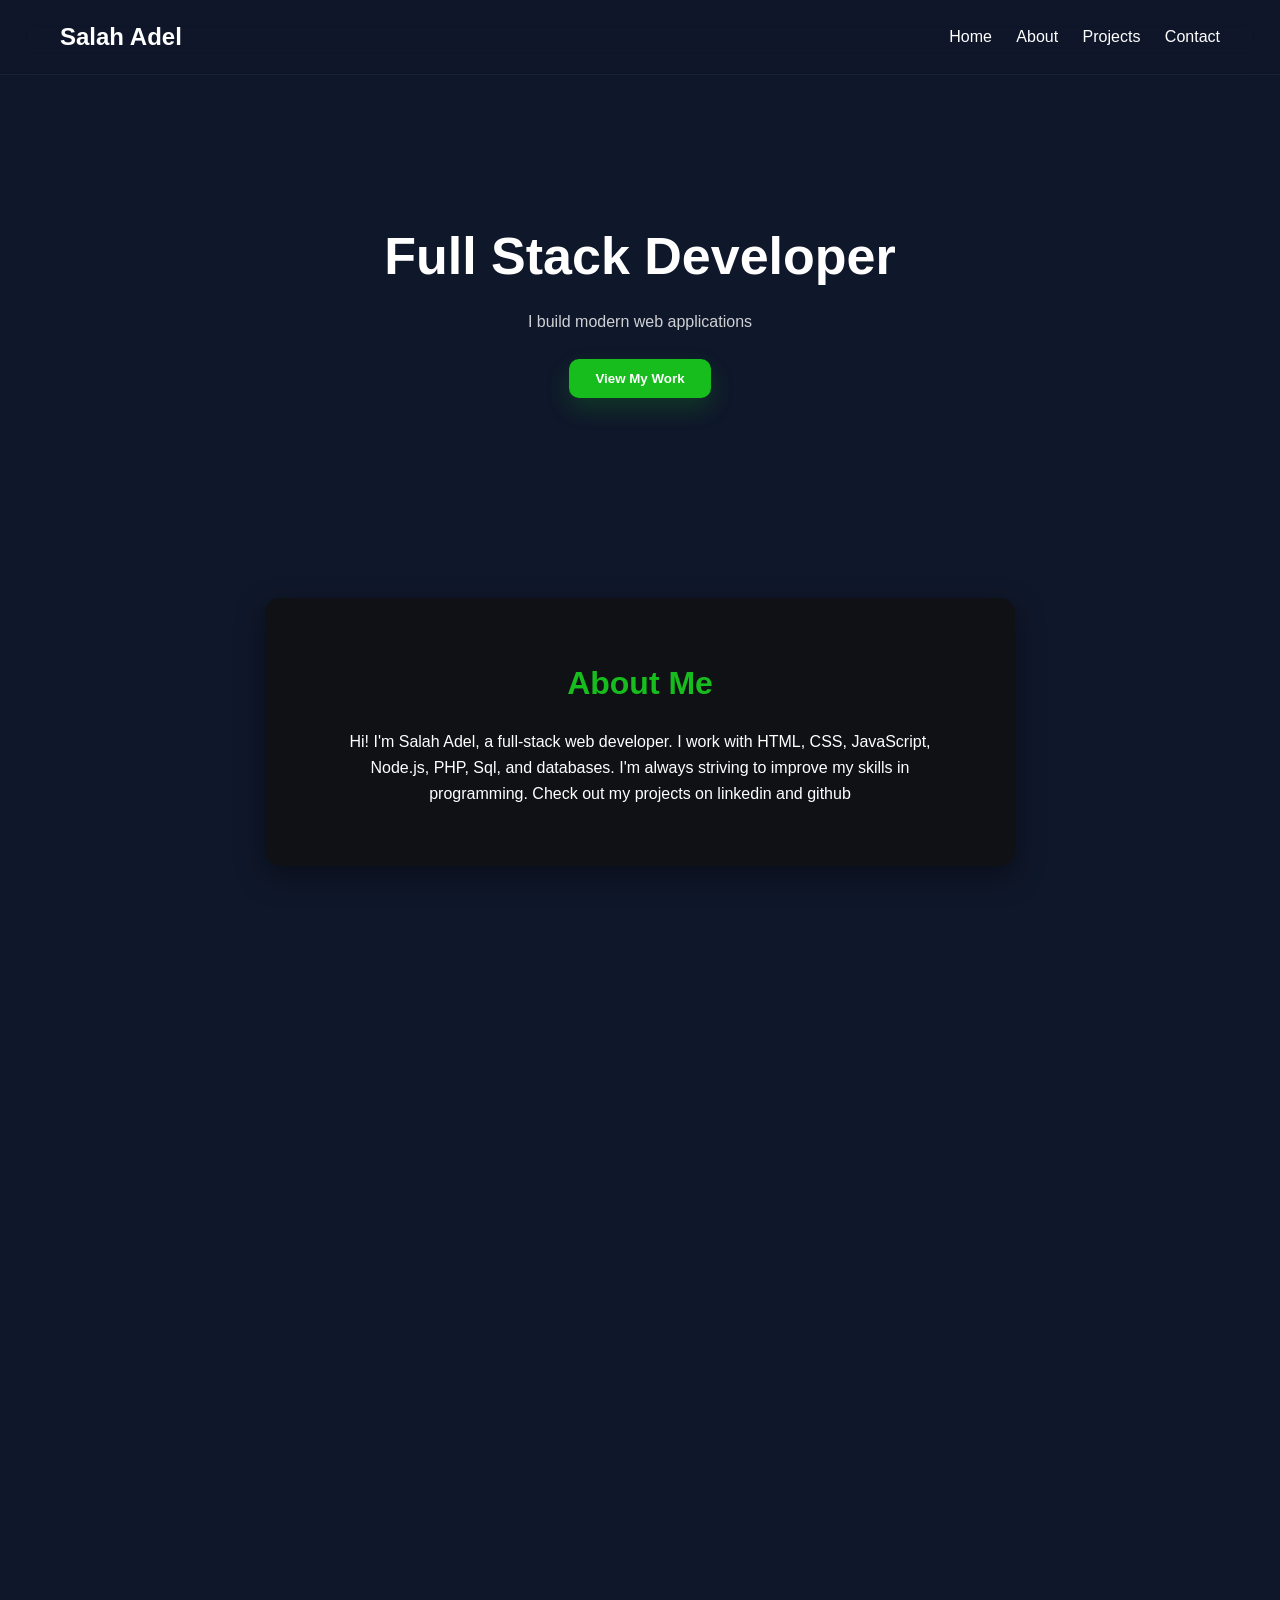
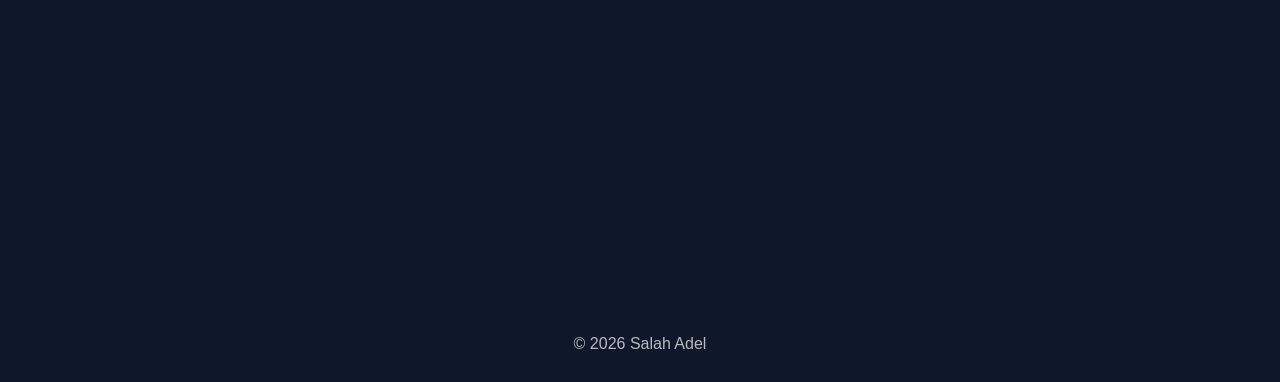
==== index.html @ e5ab00cb "Add files via upload" ====
<!DOCTYPE html>
<html lang="en">
<head>
  <meta charset="UTF-8">
  <meta name="viewport" content="width=device-width, initial-scale=1.0">
  <meta http-equiv="Content-Security-Policy"
      content="default-src 'self'; connect-src 'self' http://localhost:5000;">
  <title>Salah Adel | Portfolio</title>

  <link rel="stylesheet" href="css/style.css">
</head>
<body>

<header>
  <h2 class="logo">Salah Adel</h2>
  <nav>
    <a href="#">Home</a>
    <a href="#about">About</a>
    <a href="#projects">Projects</a>
    <a href="#contact">Contact</a>
  </nav>
</header>

<section class="hero">
  <h1>Full Stack Developer</h1>
  <p>I build modern web applications</p>
  <button class="btn">View My Work</button>
</section>

<section id="about" class="fade-in">
  <h2>About Me</h2>
  <p>
    Hi! I'm Salah Adel, a full-stack web developer. I work with HTML, CSS, JavaScript, Node.js, PHP, Sql, and databases. I'm always striving to improve my skills in programming. Check out my projects on  linkedin and github </p>
</section>
<section id="projects" class="fade-in">
  <h2>Projects</h2>

  <div class="projects-container">

    <div class="project-card">
      <img src="images/cashier-preview.jpg" alt="Cashier System">

      <div class="overlay">
        <h3>Cashier System</h3>
        <button id="openSystemBtn">Open Project</button>
      </div>
    </div>

  </div>
</section>

<section id="contact" class="fade-in">
  <h2>Contact Me</h2>

  <!-- بياناتك -->
  <p>📞 01044818514</p>

  <p>
    💻 GitHub:
    <a href="https://github.com/salahadel20003-boop" target="_blank">
      github.com/salahadel20003-boop
  </p>

  <p>
    🔗 LinkedIn:
    <a href="https://www.linkedin.com/in/salah-adel" target="_blank">
      linkedin.com/in/salah-adel
    </a>
  </p>

 
  <form id="contact-form">
    <div id="successBox" class="success-box"></div>
<div id="errorBox" class="error-box"></div>
    <input type="text" id="name" placeholder="Your Name" required>
    <input type="email" id="email" placeholder="Your Email" required>
    <textarea id="message" placeholder="Your Message" required></textarea>
    <button type="submit">Send</button>
    
  </form>
</section>
<footer>
  <p>© 2026 Salah Adel</p>
</footer>

<script src="js/script.js"></script>
</body>
</html>
---- css/style.css ----
/* RESET */
* {
  margin: 0;
  padding: 0;
  box-sizing: border-box;
  font-family: "Segoe UI", Arial, sans-serif;
}

html {
  scroll-behavior: smooth;
}

body {
  background: #0f172a;
  color: white;
  line-height: 1.6;
}

/* HEADER */
header {
  display: flex;
  justify-content: space-between;
  align-items: center;
  padding: 18px 60px;
  position: sticky;
  top: 0;
  z-index: 1000;
  background: rgba(15, 23, 42, 0.6);
  backdrop-filter: blur(15px);
  border-bottom: 1px solid rgba(255,255,255,0.05);
}

nav a {
  margin-left: 20px;
  color: white;
  text-decoration: none;
  font-weight: 500;
  transition: 0.3s;
  position: relative;
}

nav a:hover {
  color: #17bc1d;
  transform: translateY(-2px);
}

nav a.active {
  color: #17bc1d;
}

nav a.active::after {
  content: "";
  position: absolute;
  left: 0;
  bottom: -5px;
  width: 100%;
  height: 2px;
  background: #17bc1d;
}

/* HERO */
.hero {
  text-align: center;
  padding: 140px 20px;
}

.hero h1 {
  font-size: 52px;
  font-weight: 700;
}

.hero p {
  opacity: 0.8;
  margin-top: 10px;
}

.btn {
  margin-top: 25px;
  padding: 12px 26px;
  background: #17bc1d;
  border: none;
  cursor: pointer;
  color: white;
  border-radius: 10px;
  font-weight: bold;
  transition: 0.3s;
  box-shadow: 0 10px 25px rgba(23,188,29,0.2);
}

.btn:hover {
  transform: translateY(-4px) scale(1.02);
  box-shadow: 0 15px 30px rgba(23,188,29,0.25);
}

/* SECTIONS */
#about,
#contact {
  padding: 60px;
  max-width: 750px;
  margin: 60px auto;
  background: rgba(17, 17, 17, 0.8);
  border-radius: 15px;
  backdrop-filter: blur(10px);
  box-shadow: 0 10px 30px rgba(0,0,0,0.4);
  text-align: center;

  scroll-margin-top: 100px;
}

#about h2,
#contact h2 {
  color: #17bc1d;
  font-size: 32px;
  margin-bottom: 20px;
}

/* PROJECTS GRID */
.projects-container {
  display: grid;
  grid-template-columns: repeat(auto-fit, minmax(250px, 1fr));
  gap: 25px;
  padding: 40px;
  justify-items: center;
}

/* PROJECT CARD */
.project-card {
  position: relative;
  width: 250px;
  height: 250px;
  border-radius: 15px;
  overflow: hidden;
  box-shadow: 0 10px 25px rgba(0,0,0,0.3);
  transition: 0.3s;
}

.project-card:hover {
  transform: translateY(-8px);
}

/* IMAGE */
.project-card img {
  width: 100%;
  height: 100%;
  object-fit: cover;
  display: block;
}

/* OVERLAY */
.overlay {
  position: absolute;
  top: 0;
  left: 0;
  width: 100%;
  height: 100%;
  
  background: rgba(0,0,0,0.65);
  display: flex;
  flex-direction: column;
  justify-content: center;
  align-items: center;

  opacity: 0;
  transition: 0.3s;
}

.project-card:hover .overlay {
  opacity: 1;
}

.overlay h3 {
  color: white;
  margin-bottom: 10px;
  font-size: 18px;
}

/* BUTTON */
.overlay button {
  padding: 10px 18px;
  border: none;
  border-radius: 10px;
  background: linear-gradient(135deg, #17bc1d, #2196f3);
  color: white;
  font-size: 14px;
  cursor: pointer;
  transition: 0.3s;
}

.overlay button:hover {
  transform: scale(1.08);
  box-shadow: 0 5px 15px rgba(0,0,0,0.4);
}

/* CONTACT */
#contact input,
#contact textarea {
  width: 100%;
  margin-top: 10px;
  padding: 12px;
  border-radius: 8px;
  border: none;
  outline: none;
  background: #0f172a;
  color: white;
}

#contact button {
  margin-top: 15px;
  width: 100%;
  padding: 12px;
  border-radius: 8px;
  background: #17bc1d;
  border: none;
  cursor: pointer;
  font-weight: bold;
  transition: 0.3s;
}

#contact button:hover {
  background: #0d6efd;
}

/* FOOTER */
footer {
  text-align: center;
  padding: 25px;
  opacity: 0.7;
}

/* ANIMATION */
.fade-in {
  opacity: 0;
  transform: translateY(40px);
  transition: all 0.8s ease;
}

.fade-in.show {
  opacity: 1;
  transform: translateY(0);
}

/* MESSAGES */
.success-box {
  background: rgba(34, 197, 94, 0.15);
  border: 1px solid #22c55e;
  color: #22c55e;
  padding: 10px;
  border-radius: 8px;
  margin-bottom: 10px;
  text-align: center;
  display: none;
}

.error-box {
  background: rgba(239, 68, 68, 0.15);
  border: 1px solid #ef4444;
  color: #ef4444;
  padding: 10px;
  border-radius: 8px;
  margin-bottom: 10px;
  text-align: center;
  display: none;
}
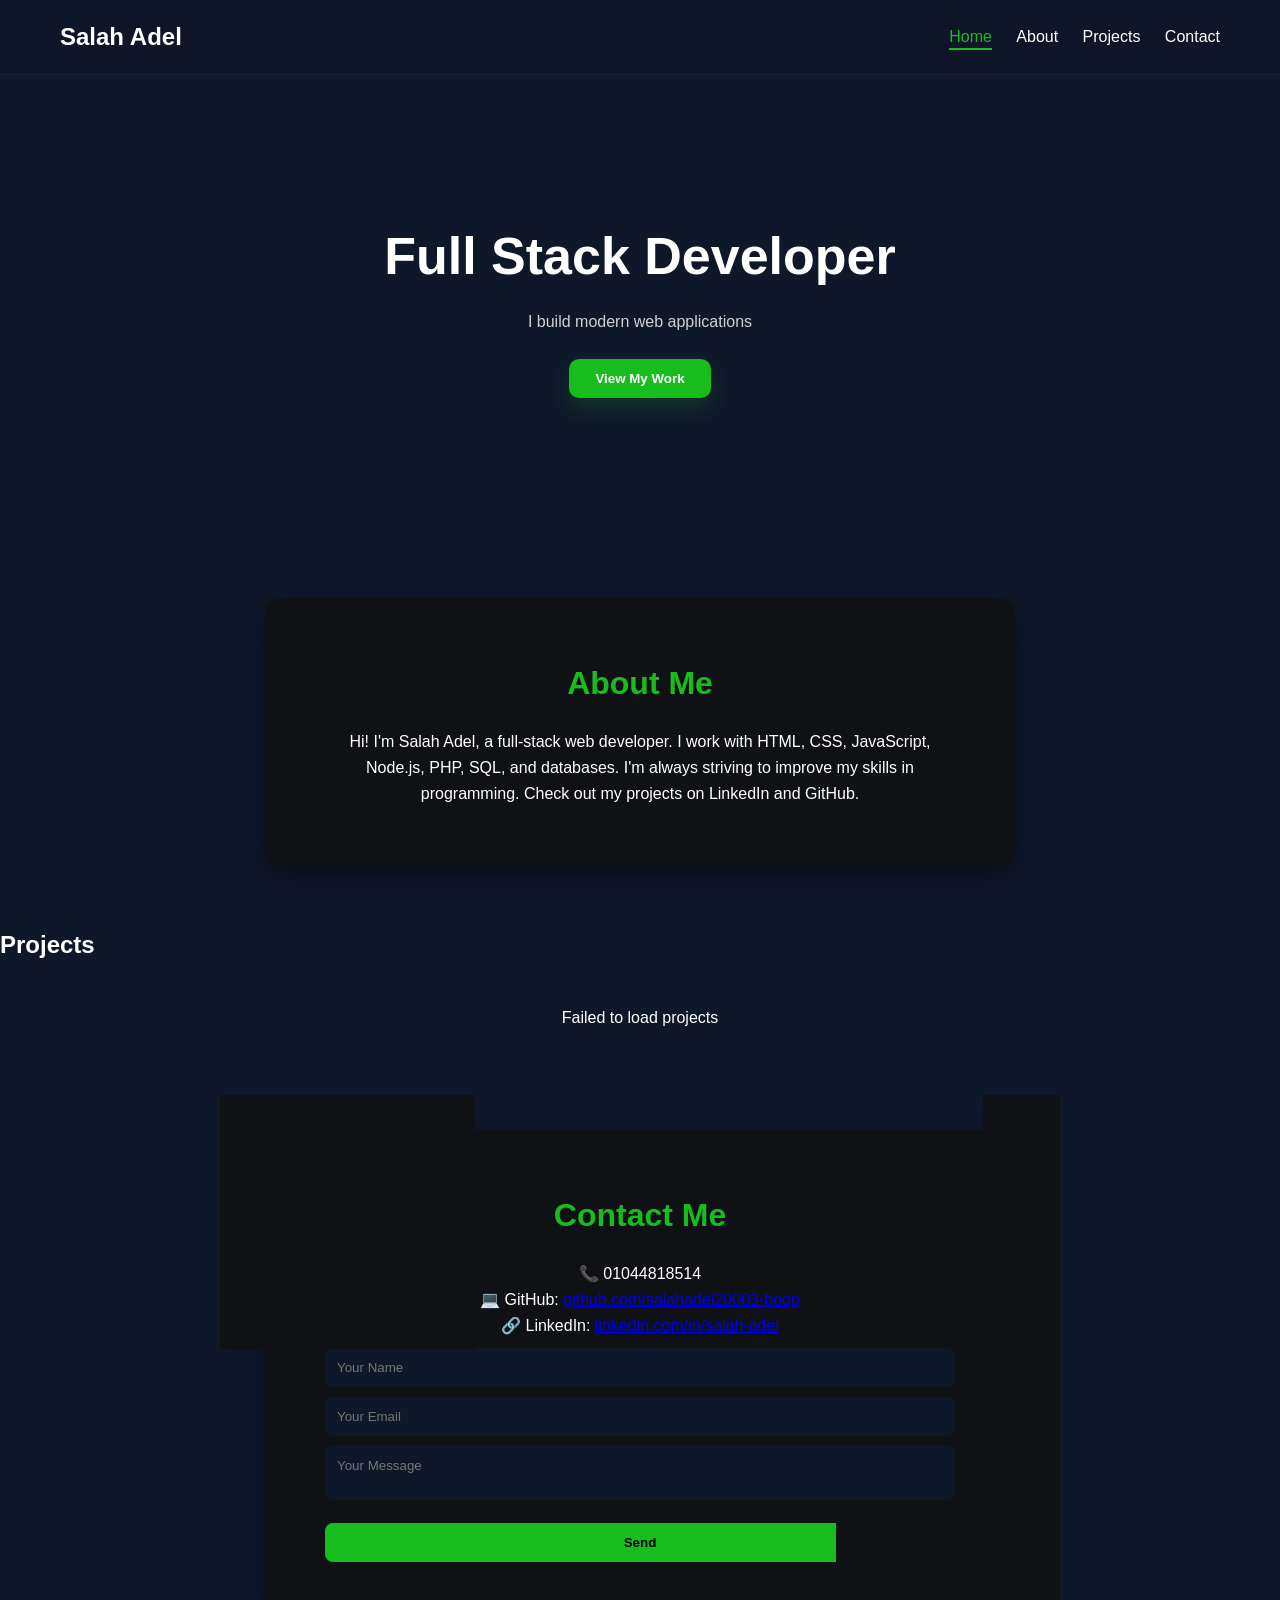
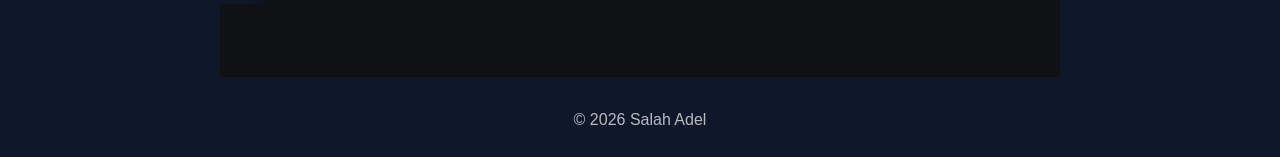
==== commit 5136af56: "Update index.html" ====
--- a/index.html
+++ b/index.html
@@ -3,8 +3,10 @@
 <head>
   <meta charset="UTF-8">
   <meta name="viewport" content="width=device-width, initial-scale=1.0">
+
   <meta http-equiv="Content-Security-Policy"
-      content="default-src 'self'; connect-src 'self' http://localhost:5000;">
+        content="default-src 'self'; connect-src 'self' https://portfolio-backend-production-770e.up.railway.app; img-src 'self' data: https:; script-src 'self'; style-src 'self' 'unsafe-inline';">
+
   <title>Salah Adel | Portfolio</title>
 
   <link rel="stylesheet" href="css/style.css">
@@ -30,12 +32,16 @@
 <section id="about" class="fade-in">
   <h2>About Me</h2>
   <p>
-    Hi! I'm Salah Adel, a full-stack web developer. I work with HTML, CSS, JavaScript, Node.js, PHP, Sql, and databases. I'm always striving to improve my skills in programming. Check out my projects on  linkedin and github </p>
+    Hi! I'm Salah Adel, a full-stack web developer. I work with HTML, CSS,
+    JavaScript, Node.js, PHP, SQL, and databases. I'm always striving to improve
+    my skills in programming. Check out my projects on LinkedIn and GitHub.
+  </p>
 </section>
+
 <section id="projects" class="fade-in">
   <h2>Projects</h2>
 
-  <div class="projects-container">
+  <div id="projects-container" class="projects-container">
 
     <div class="project-card">
       <img src="images/cashier-preview.jpg" alt="Cashier System">
@@ -52,13 +58,13 @@
 <section id="contact" class="fade-in">
   <h2>Contact Me</h2>
 
-  <!-- بياناتك -->
   <p>📞 01044818514</p>
 
   <p>
     💻 GitHub:
     <a href="https://github.com/salahadel20003-boop" target="_blank">
       github.com/salahadel20003-boop
+    </a>
   </p>
 
   <p>
@@ -68,21 +74,22 @@
     </a>
   </p>
 
- 
   <form id="contact-form">
     <div id="successBox" class="success-box"></div>
-<div id="errorBox" class="error-box"></div>
+    <div id="errorBox" class="error-box"></div>
+
     <input type="text" id="name" placeholder="Your Name" required>
     <input type="email" id="email" placeholder="Your Email" required>
     <textarea id="message" placeholder="Your Message" required></textarea>
+
     <button type="submit">Send</button>
-    
   </form>
 </section>
+
 <footer>
   <p>© 2026 Salah Adel</p>
 </footer>
 
 <script src="js/script.js"></script>
 </body>
-</html>+</html>
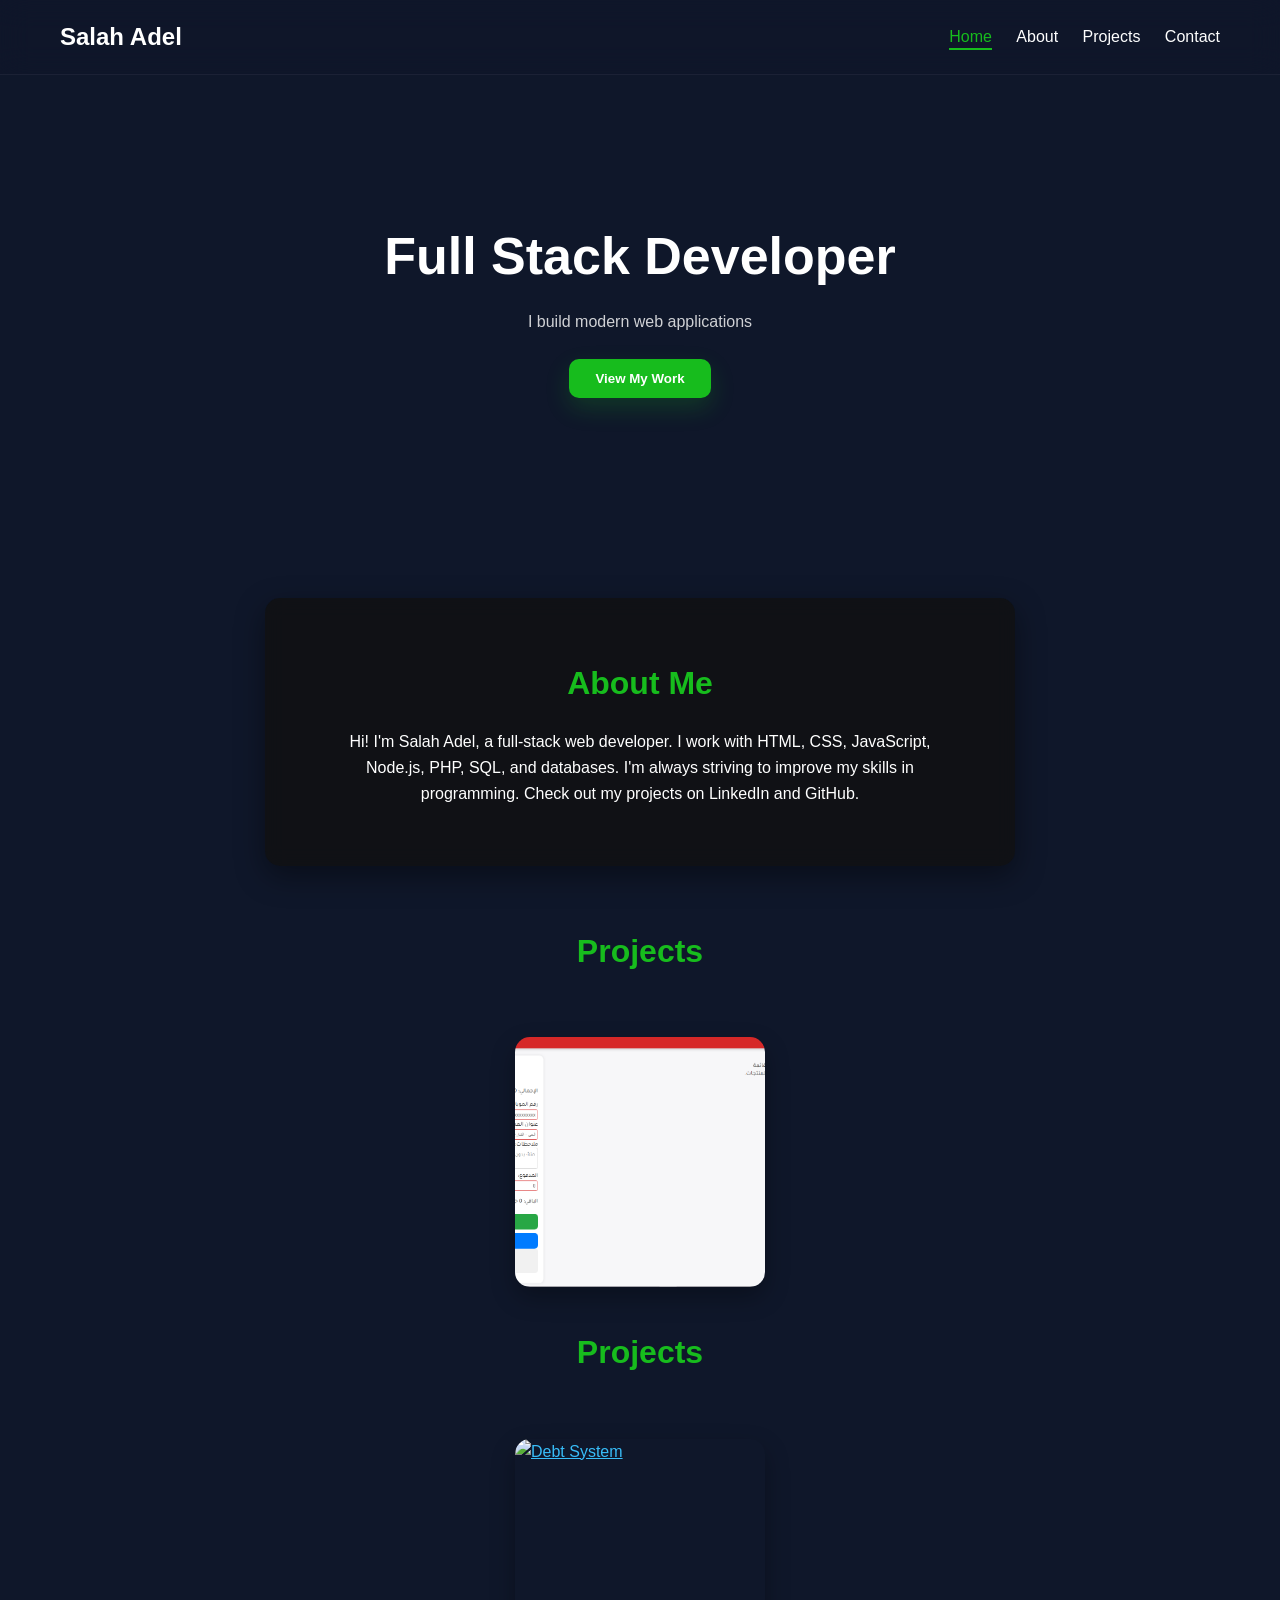
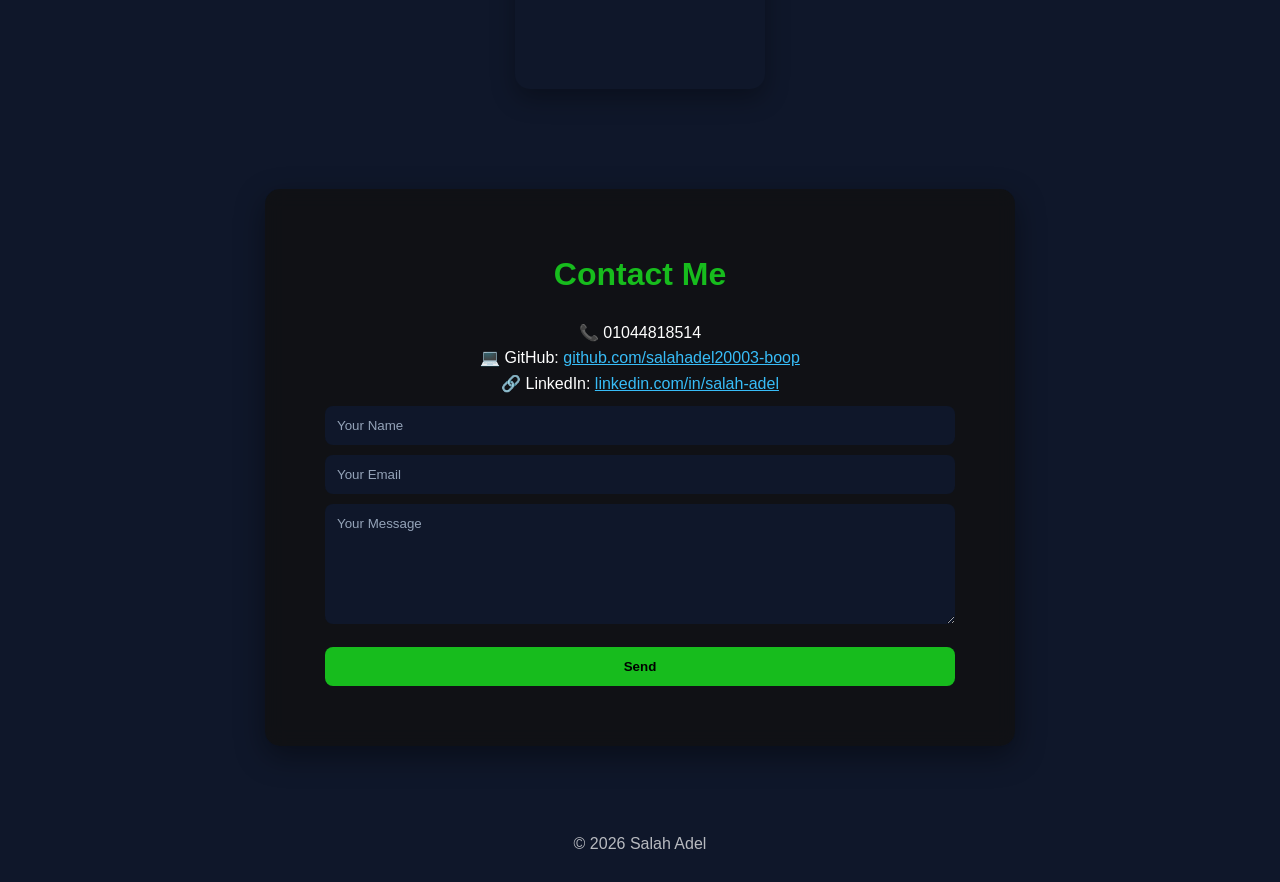
==== commit 327ea529: "Update index.html" ====
--- a/index.html
+++ b/index.html
@@ -48,13 +48,30 @@
 
       <div class="overlay">
         <h3>Cashier System</h3>
-        <button id="openSystemBtn">Open Project</button>
+        <button id="openSystemBtn">Open Project</button> 
       </div>
     </div>
 
   </div>
 </section>
+<section id="projects" class="fade-in">
+  <h2>Projects</h2>
 
+  <div id="projects-container" class="projects-container">
+
+    <a href="https://debt-management-system-lake.vercel.app/" target="_blank" class="project-card">
+      
+      <img src="images/debt.jpg" alt="Debt System">
+
+      <div class="overlay">
+        <h3>Debt Management System</h3>
+        <button>Open Project</button>
+      </div>
+
+    </a>
+
+  </div>
+</section>
 <section id="contact" class="fade-in">
   <h2>Contact Me</h2>
 
--- a/css/style.css
+++ b/css/style.css
@@ -260,4 +260,87 @@
   margin-bottom: 10px;
   text-align: center;
   display: none;
-}+}
+a {
+  color: #38bdf8;
+}
+
+a:hover {
+  color: #17bc1d;
+}
+
+#projects h2 {
+  text-align: center;
+  color: #17bc1d;
+  font-size: 32px;
+  margin-bottom: 20px;
+}
+
+#contact textarea {
+  min-height: 120px;
+  resize: vertical;
+}
+
+#contact input::placeholder,
+#contact textarea::placeholder {
+  color: #94a3b8;
+}
+
+@media (max-width: 768px) {
+  header {
+    padding: 15px 20px;
+    flex-direction: column;
+    gap: 12px;
+  }
+
+  nav {
+    display: flex;
+    flex-wrap: wrap;
+    justify-content: center;
+    gap: 12px;
+  }
+
+  nav a {
+    margin-left: 0;
+  }
+
+  .hero {
+    padding: 100px 20px;
+  }
+
+  .hero h1 {
+    font-size: 36px;
+  }
+
+  #about,
+  #contact {
+    padding: 30px 20px;
+    margin: 40px 15px;
+  }
+
+  .projects-container {
+    padding: 25px 15px;
+    grid-template-columns: 1fr;
+  }
+
+  .project-card {
+    width: 100%;
+    max-width: 300px;
+  }
+}
+
+@media (max-width: 480px) {
+  .hero h1 {
+    font-size: 30px;
+  }
+
+  .hero p {
+    font-size: 15px;
+  }
+
+  #about h2,
+  #contact h2,
+  #projects h2 {
+    font-size: 26px;
+  }
+}
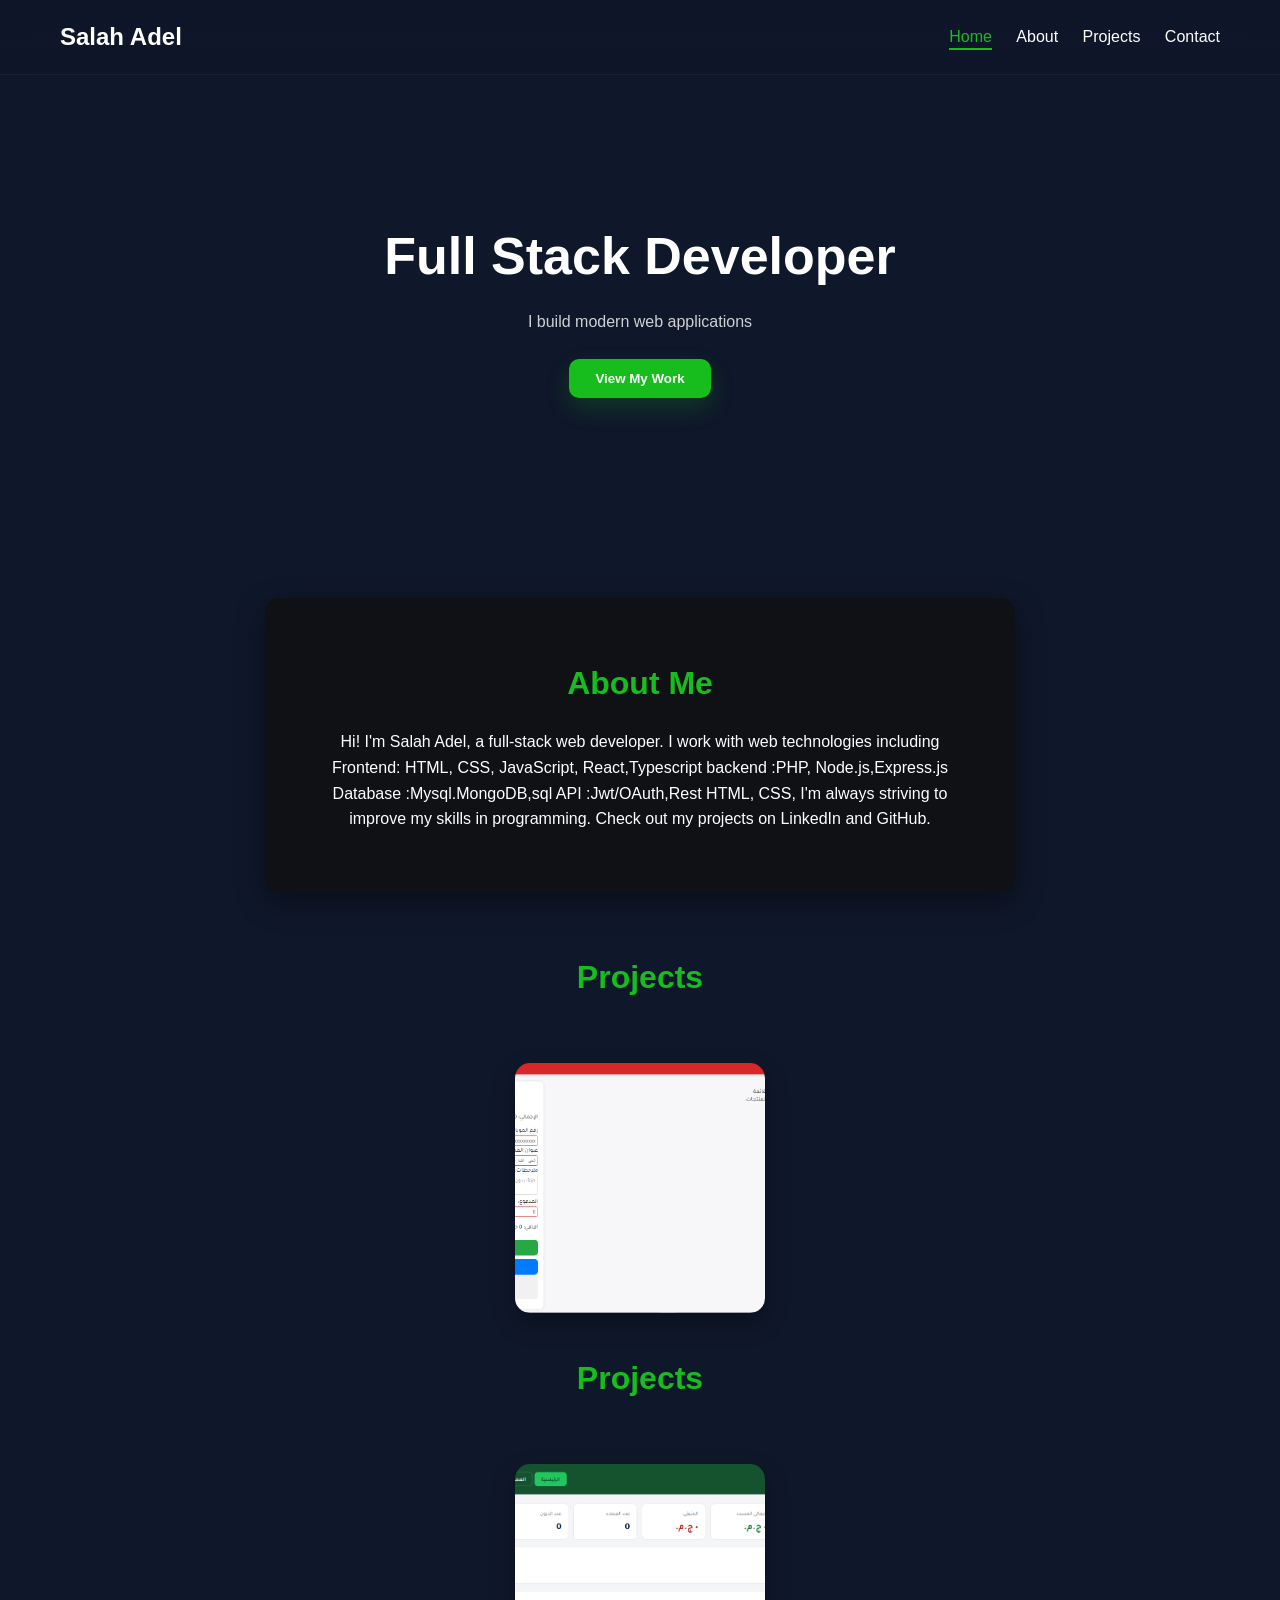
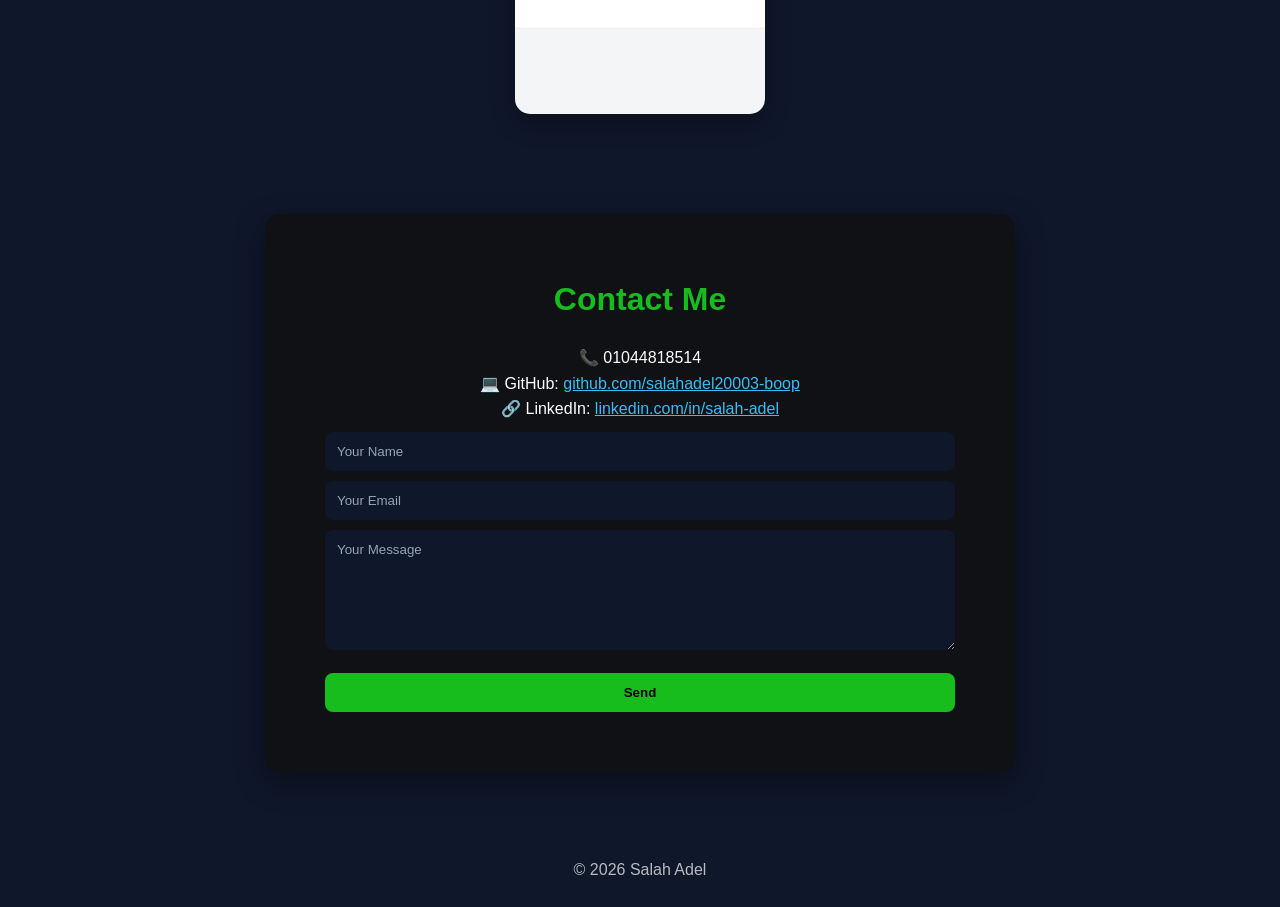
==== commit 34e5befc: "Update index.html" ====
--- a/index.html
+++ b/index.html
@@ -32,9 +32,19 @@
 <section id="about" class="fade-in">
   <h2>About Me</h2>
   <p>
-    Hi! I'm Salah Adel, a full-stack web developer. I work with HTML, CSS,
-    JavaScript, Node.js, PHP, SQL, and databases. I'm always striving to improve
-    my skills in programming. Check out my projects on LinkedIn and GitHub.
+        Hi! I'm Salah Adel, a full-stack web developer.  
+
+I work with web technologies including 
+
+Frontend: HTML, CSS, JavaScript, React,Typescript
+
+backend :PHP, Node.js,Express.js
+
+Database :Mysql.MongoDB,sql
+
+API :Jwt/OAuth,Rest HTML, CSS,
+ I'm always striving to improve
+  my skills in programming. Check out my projects on LinkedIn and GitHub.
   </p>
 </section>
 
